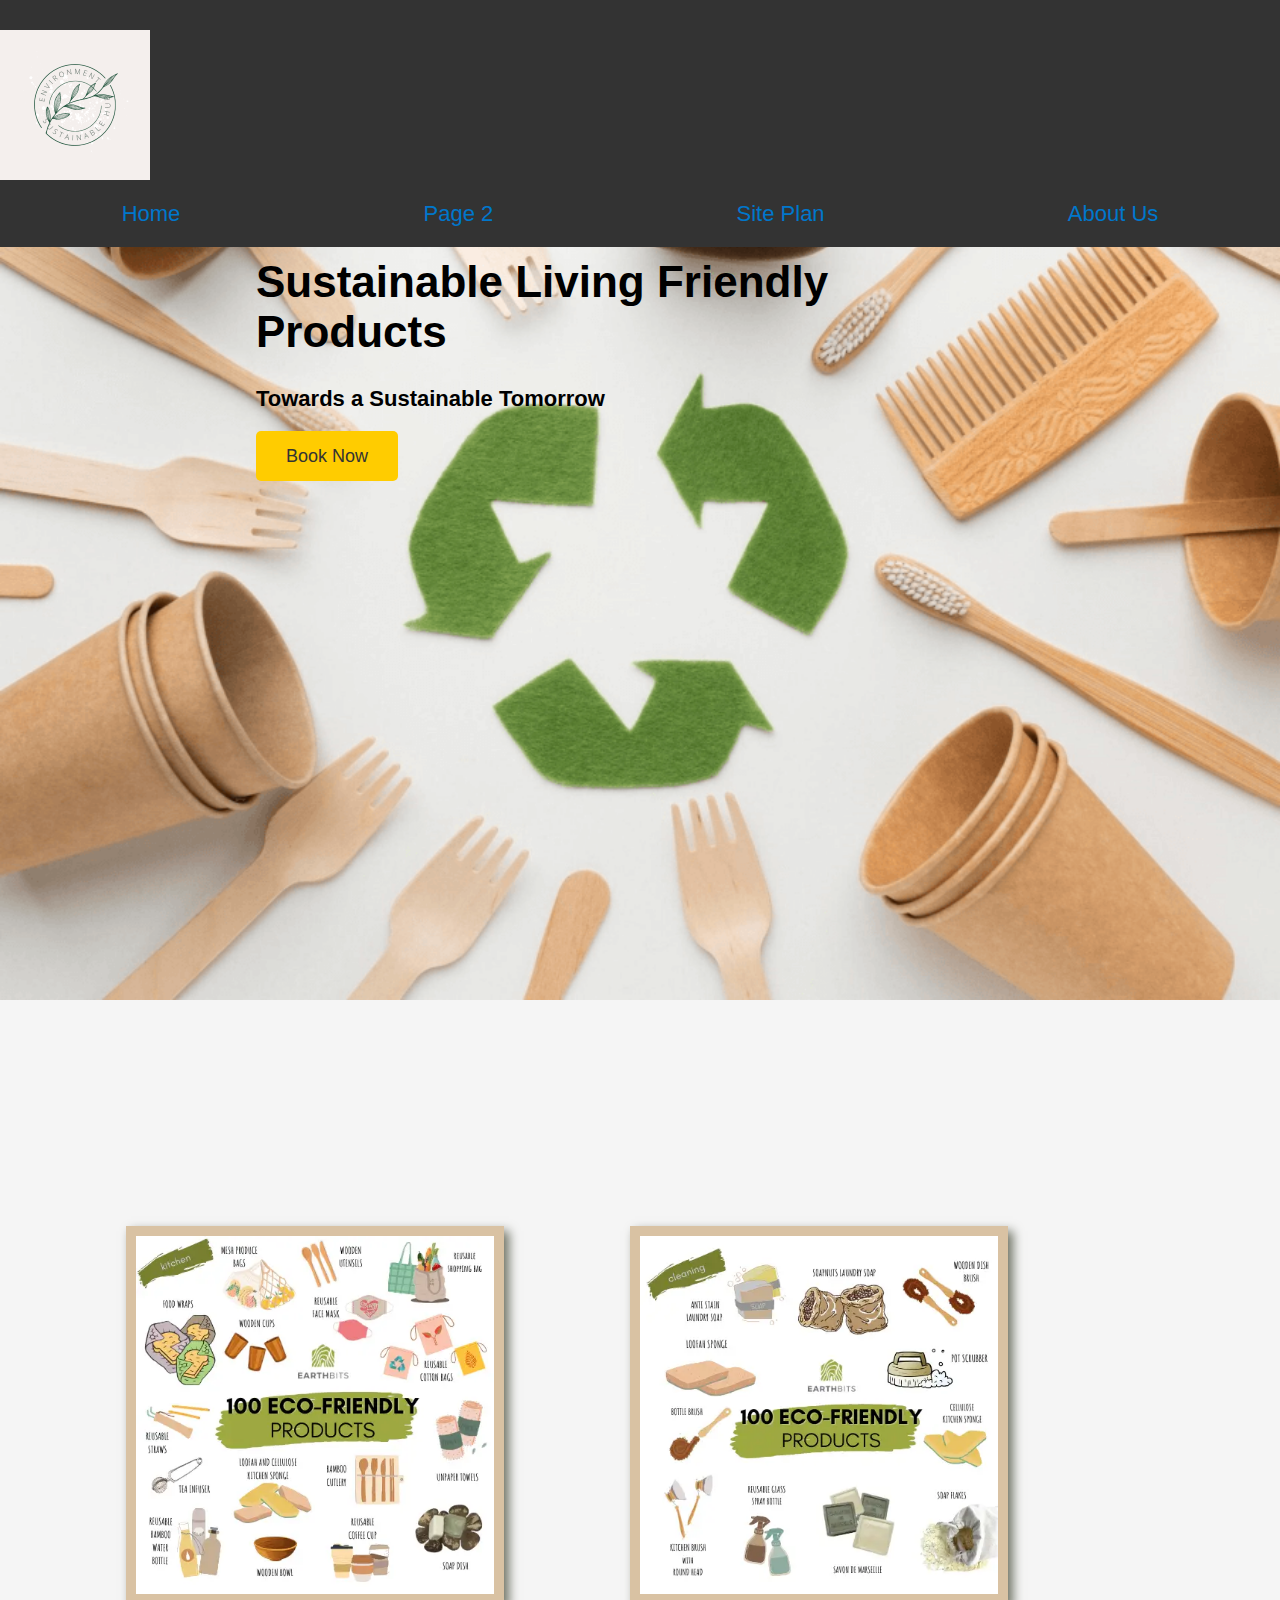
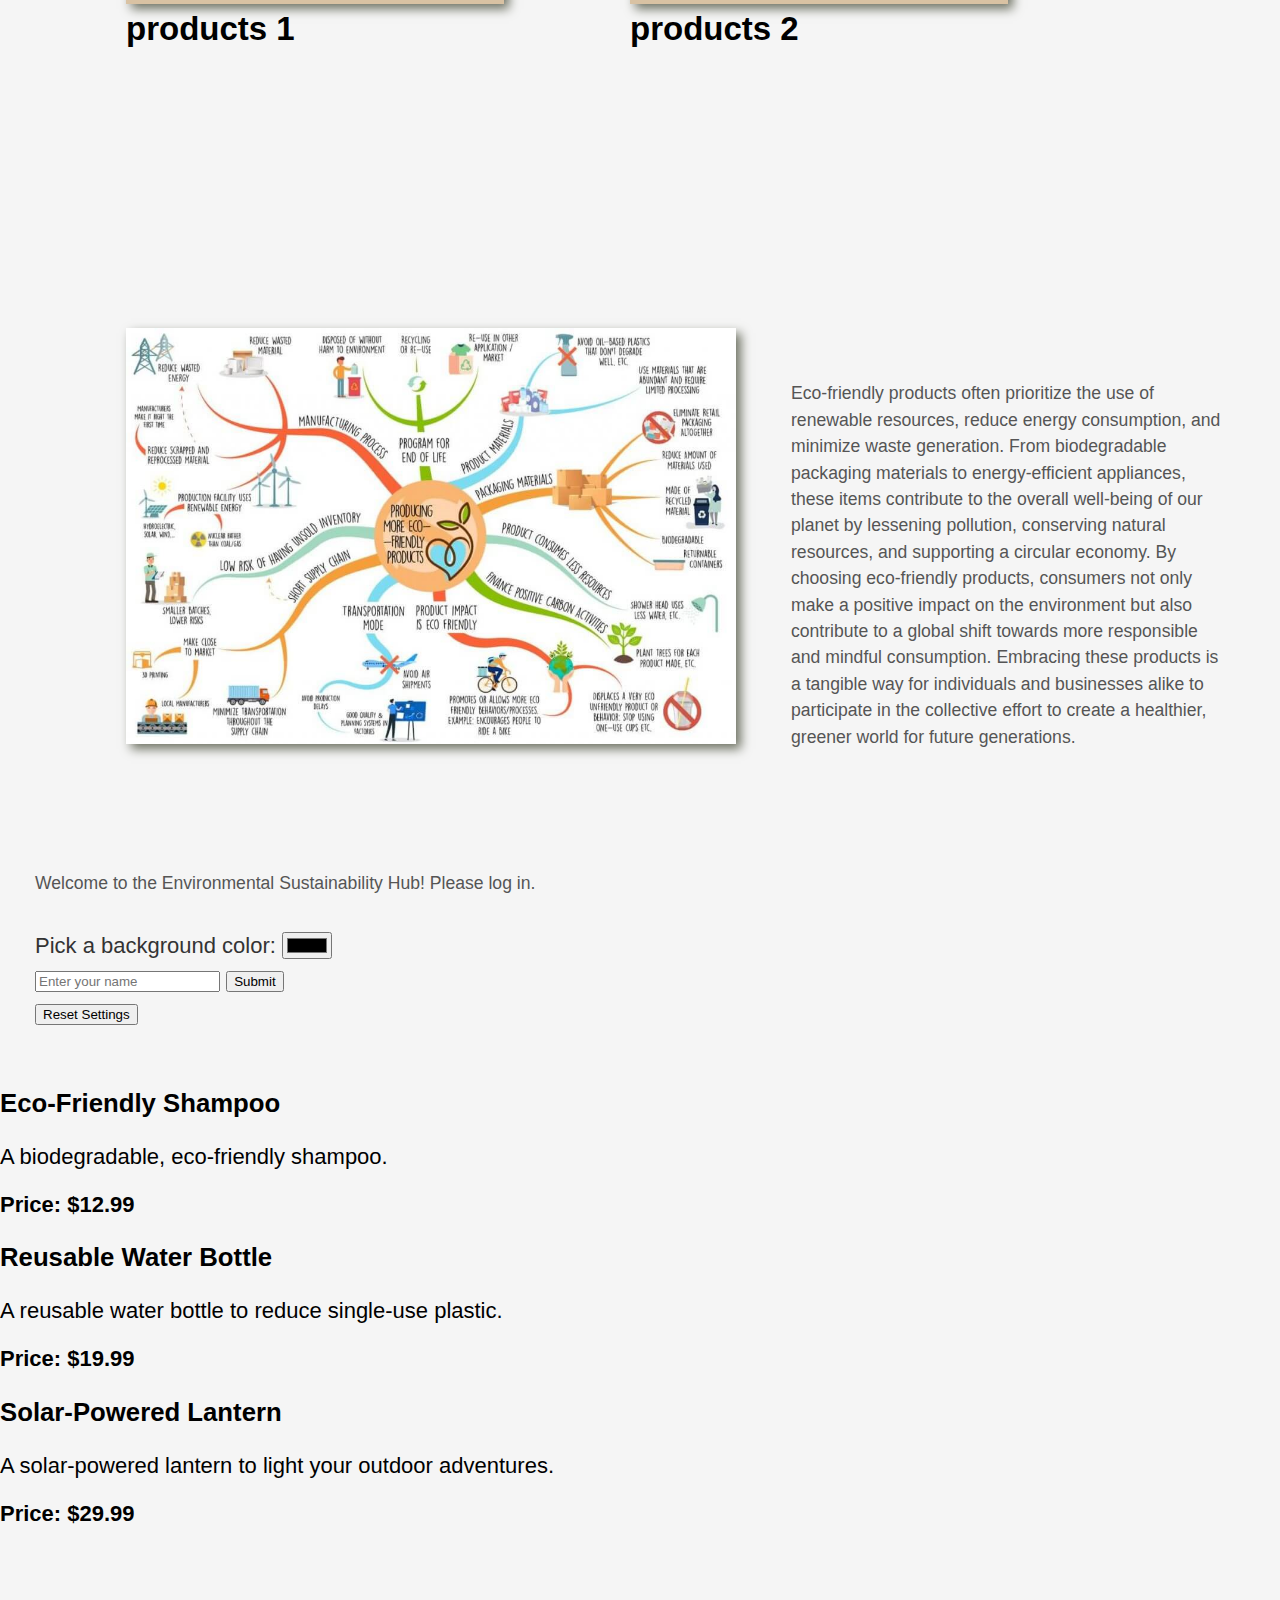
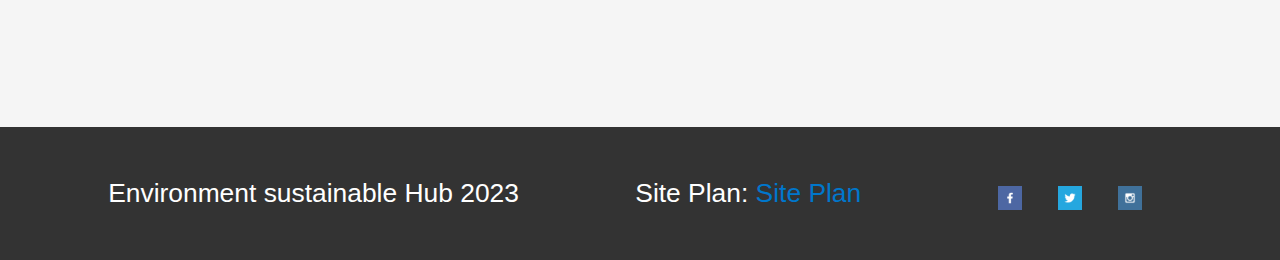
==== friendly.html @ ac1e7296 "hgv" ====
<!DOCTYPE html>
<html lang="en">

<head>
    <meta charset="UTF-8">
    <meta name="viewport" content="width=device-width, initial-scale=1.0">
    <link rel="stylesheet" href="styles/friendly.css">
    <title>Environmental Sustainability Hub</title>
    <base target="_blank">
</head>

<body class="subpage">
    <header>
        <a id="logo1" href="index.html">
            <img src="images/logo.png" alt="Logo 1.png">
        </a>
        <nav>
            <a href="https://shakeenkumar.github.io/personal/">Home</a>
            <a href="https://shakeenkumar.github.io/personal/friendly.html">Page 2</a>
            <a href="https://shakeenkumar.github.io/personal/site-plan.html">Site Plan</a>
            <a href="https://shakeenkumar.github.io/week-12-web-component/">About Us</a>
        </nav>
    </header>

    <div id="hero">
        <div id="hero-box">
            <img id="hero-img" src="images/friendly-products.png" alt="People enjoying white water rafting">
        </div>
        <section id="hero-msg">
            <h1 class="home-title">Sustainable Living Friendly Products</h1>
            <h4>Towards a Sustainable Tomorrow</h4>
            <div class='button-box'>
                <a class='book' href="https://shakeenkumar.github.io/wrr/contactus.html">Book Now</a>
            </div>
        </section>
    </div>

    <main class="home-grid">
        <section class="tip1-card">
            <img class="card-img" src="images/eco-products2.webp" alt="sustainabil tip1">
            <h2>products 1</h2>
        </section>
        <section class="Tip2-card">
            <img class="card-img" src="images/eco-products3.webp" alt="sustainabil tip">
            <h2>products 2</h2>
        </section>
        <section class="Final-card"></section>
        <img class="Final" src="images/eco-products1.png" alt="Final">
        <section class="msg">
            <p> Eco-friendly products often prioritize the use of renewable resources, reduce energy consumption, and minimize waste generation. From biodegradable packaging materials to energy-efficient appliances, these items contribute to the overall well-being of our planet by lessening pollution, conserving natural resources, and supporting a circular economy. By choosing eco-friendly products, consumers not only make a positive impact on the environment but also contribute to a global shift towards more responsible and mindful consumption. Embracing these products is a tangible way for individuals and businesses alike to participate in the collective effort to create a healthier, greener world for future generations.</p>
        </section>
    </main>

    <!-- Dynamic Content Section -->
    <div class="msg">
        <!-- Personalized Message -->
        <p id="personalized-message"></p>

        <!-- Color Picker -->
        <label for="color-picker">Pick a background color:</label>
        <input type="color" id="color-picker">

        <!-- Username Input Form -->
        <form id="username-form">
            <input type="text" id="username-input" placeholder="Enter your name">
            <button type="submit">Submit</button>
        </form>

        <!-- Reset Settings Button -->
        <button id="reset-btn">Reset Settings</button>
    </div>

    <!-- Product List Section -->
    <div id="product-list"></div>

    <footer>
        <p>Environment sustainable Hub 2023</p>
        <p>Site Plan: <a href="https://shakeenkumar.github.io/personal/site-plan.html">Site Plan</a></p>
        <div class="social">
            <a href="https://facebook.com">
                <img src="images/facebook.png" alt="fb icon">
            </a>
            <a href="https://twitter.com">
                <img src="images/twitter.png" alt="twitter icon">
            </a>
            <a href="https://instagram.com">
                <img src="images/instagram.png" alt="instagram icon">
            </a>
        </div>
    </footer>

    <script src="scripts/friendly.js"></script>
</body>

</html>
---- styles/friendly.css ----
/* Import Google Fonts */
@import url('https://fonts.googleapis.com/css2?family=Inter&family=Roboto:ital,wght@1,300;1,400&family=Rock+Salt&display=swap');
@import url('https://fonts.googleapis.com/css2?family=Young+Serif&display=swap');

/* Set font families for the entire page */
body {
    font-family: 'YourChosenFont', Arial, sans-serif;
    font-size: 22px;
    /* Backup fonts here */
}

.home-title {
    font-family: 'YourChosenHeadlineFont', Bradley Hand, sans-serif;
    font-size: 2em;
    /* Backup fonts here */
}

/* Adjust font sizes */
.book, .join {
    font-size: 18px;
}

.msg p {
    font-size: 0.8em;
}

/* Increase line height for the .msg section */
.msg {
    line-height: 1.5;
}

/* Reset margin and padding */
body {
    background-color: #fcfbfb;
    margin: 0;
    padding: 0;
    font-family: Raleway, Arial, sans-serif;
    font-size: 22px; 
}

h2 {
    margin: 0;
}

/* Add padding */
/* Logo styling */
#logo1 {
    padding-top:30px;
    width: 50px; /* Set a specific width for your logo */
}

/* Navigation styling */
nav {
    display: flex;
    justify-content: space-around;
    padding-bottom: 5px; /* Add padding at the bottom */
    background-color: #333333; /* Dark gray background color */
}

nav a {
    text-decoration: none;
    color: #fcfbfb;
    padding: 15px;
    text-align: center;
}
/* ... (other styles) ... */

.book, .join {
    padding: 15px 30px;
}

.icon {
    padding-top: 10px;
}

.msg {
    padding: 35px;
}

.msg p {
    padding-bottom: 15px;
}

footer {
    padding: 25px 50px;
}

footer .social img {
    padding-top: 15px;
}

/* Add margins */
.home-title {
    margin-top: 10px;
}

.book, .join {
    background-color: #d9c2a3;
    color: black;
    text-decoration: none;
    font-size: 18px;
    padding: 15px 30px;
    margin-top: 50px;
}

.tip1-card {
    margin: 200px 0;
    width: 100%;
}
.Tip2-card {
    margin: 200px 0;
    width:  100%;
}
footer {
    margin-top: 200px;
}

/* Add borders, border-radius, and box-sizing */
.book, .join {
    background-color: #d9c2a3;
    color: black;
    text-decoration: none;
    font-size: 18px;
    padding: 15px 30px;
    margin-top: 50px;
    border-radius: 5px;
}

.card-img {
    border: 10px solid #d9c2a3; /* You can use your own color here */
}

.HUB{
    box-sizing: border-box;
}
footer {
    padding: 25px 50px;
    margin-top: 200px;
    background-color: #6f7364;
    display: flex;
    justify-content: space-around;
    align-items: center;
}

footer p {
    color: #ffffff;
}

footer a {
    color: #0077cc;
    text-decoration: none;
    margin-right: 20px;
}

.social img {
    width: 24px;
    margin-right: 10px;
}


/* Header Grid */
header {
    display: grid;
    grid-template-columns: 1fr;
    text-align: center;
    background-color: #333333;
    color: #0e7a74;
}

.logo1 {
    padding-top: 5px;
    justify-self: center;
    align-self: start;
}

nav {
    display: flex;
    justify-content: space-around;
}

#logo image {
    padding-top: 5px;
    justify-self: center;
    align-self: center;
}

/* Hero Grid */
#hero {
    display: grid;
    grid-template-columns: 1fr 3fr 1fr;
    margin-top: -100px;
}

#hero-box {
    grid-column: 1/4;
    grid-row: 1/3;
    z-index: -1;
}

#hero-msg {
    grid-column: 2/3;
    grid-row: 1/2;
    margin-top: 100px;
}

#hero-msg h4 {
    color: black;
}
#hero-msg h1 {
    color: black;
}
/* Main Grid */
/* Set the width of .card-img and .mountains to 100% */
.card-img, .Final {
    width: 100%;
}

/* Create the main grid */
.home-grid {
    display: grid;
    grid-template-columns: repeat(10, 1fr); /* 10 equal columns */
    gap: 20px; /* Adjust the gap between items as needed */
}    
/* Place the grid items within the main grid */
.tip1-card {
    grid-column:  2/ span 3;
    grid-row: 2 / span 1;
}

.Tip2-card {
    grid-column: 6 / span 3;
    grid-row: 2 / span 1;
}
.Final-card {
    grid-column: 6 / span 7;
    grid-row:  1/ span 7; 
}
/* Place the grid items within the main grid */


/* Adjust font sizes */
.book, .join {
    font-size: 18px;
}

.msg p {
    font-size: 0.8em;
}

/* ... Other common styles ... */

/* Media queries for responsive design */
@media screen and (max-width: 900px) {
    /* ... responsive styles ... */
}

#background {
    grid-column: 1 / span 11;
    grid-row: 4 / span 6;
}

.mountains {
    grid-column: 2 / span 6;
    grid-row: 5 / span 3;
}

.msg {
    grid-column: 2 / span 12;
    grid-row: 11 / span 8;
}
/* Add hover effect and box shadow to card images */
.card-img {
    border: 10px solid #d9c2a3;
    transition: transform 0.5s, opacity 0.5s;
    box-shadow: 5px 5px 10px #6f7364;
}

.card-img:hover {
    opacity: 0.6;
    transform: scale(1.1);
}

/* Add box shadow to the message section */
.msg {
    grid-column: 7/12;
    grid-row: 6/9;

}

/* Add box shadow to the final image */
.Final {
    width: 100%;
    grid-column: 2 / span 5;
    grid-row: 6 / span 2;
    box-shadow: 5px 5px 10px #6f7364;
}
/* Responsive Design */
@media screen and (max-width: 900px) {
    #hero, .home-grid {
        display: block;
        height: auto;
    }
    nav, footer {
        flex-direction: column;
    }
    nav a {
        display: block;
        padding: 15px;
    }
    #hero {
        margin-top: 0;
    }
    #hero-msg {
        margin-top: 0;
    }
    #hero-msg h4 {
        display: none;
    }
    .home-title {
        font-size: 25px;
        color: #89b511;
    }
    #background {
        display: none;
    }
    .mountains, .msg {
        width: 80%;
        display: block;
        margin: 0 auto;
    }
    footer {
        margin-top: 25px;
    }
}

/* Your original CSS code below */
/* Set the max-width and center the container */
#container {
    max-width: 1600px;
    margin: 0 auto;
    padding: 20px;
}

/* Background color for the body */
body {
    background-color: #f5f5f5; /* Light gray background color */
}

/* Background color for the header */
header {
    background-color: #333333; /* Dark gray background color */
    color: #ffffff; /* White text color */
}

/* Background color for navigation links */
nav a {
    background-color: transparent;
    color: #0077cc; /* Blue text color */
    text-decoration: none;
}

/* Background color for navigation links on hover */
nav a:hover {
    background-color: #0077cc; /* Blue background color on hover */
    color: #ffffff; /* White text color on hover */
    text-decoration: underline;
    text-align: center;
}

/* Background color for .home-title */
.home-title {
    background-color: transparent;
    color: #b29a9a; /* Dark gray text color */
}

/* Background color for h4 elements */
h4 {
    background-color: transparent;
    color: #555555; /* Gray text color */
}

/* Set the width for the logo */
.logo image {
    width: 80px;
}

/* Set the width for all the card icons */
.icon {
    width: 80px;
}

/* Set a responsive width for the hero image */
#hero-img {
    width: 100%;
}

/* Background color for elements with class .book and .join */
.book,
.join {
    background-color: #ffcc00; /* Yellow background color */
    color: #333333; /* Dark gray text color */
}

/* Background color for .book and .join on hover */
.book:hover,
.join:hover {
    background-color: #ff9900; /* Orange background color on hover */
    color: #ffffff; /* White text color on hover */
}

/* Background color for the .msg element */
.msg {
    background-color:#f5f5f5; /* White background color */
    color: #333333; /* Dark gray text color */
}

/* Text color for h2 elements inside .msg */
.msg h2 {
    color: #0077cc; /* Blue text color */
}

/* Text color for paragraphs inside .msg */
.msg p {
    color: #555555; /* Gray text color */
}

/* Increase the font size of footer text */
footer p {
    font-size: 1.2em;
}

/* Background color for the footer */
footer {
    background-color: #333333; /* Dark gray background color */
}

/* Text color for footer links on hover */
footer a:hover {
    color: #ff9900; /* Orange text color on hover */
    text-decoration: underline;
}
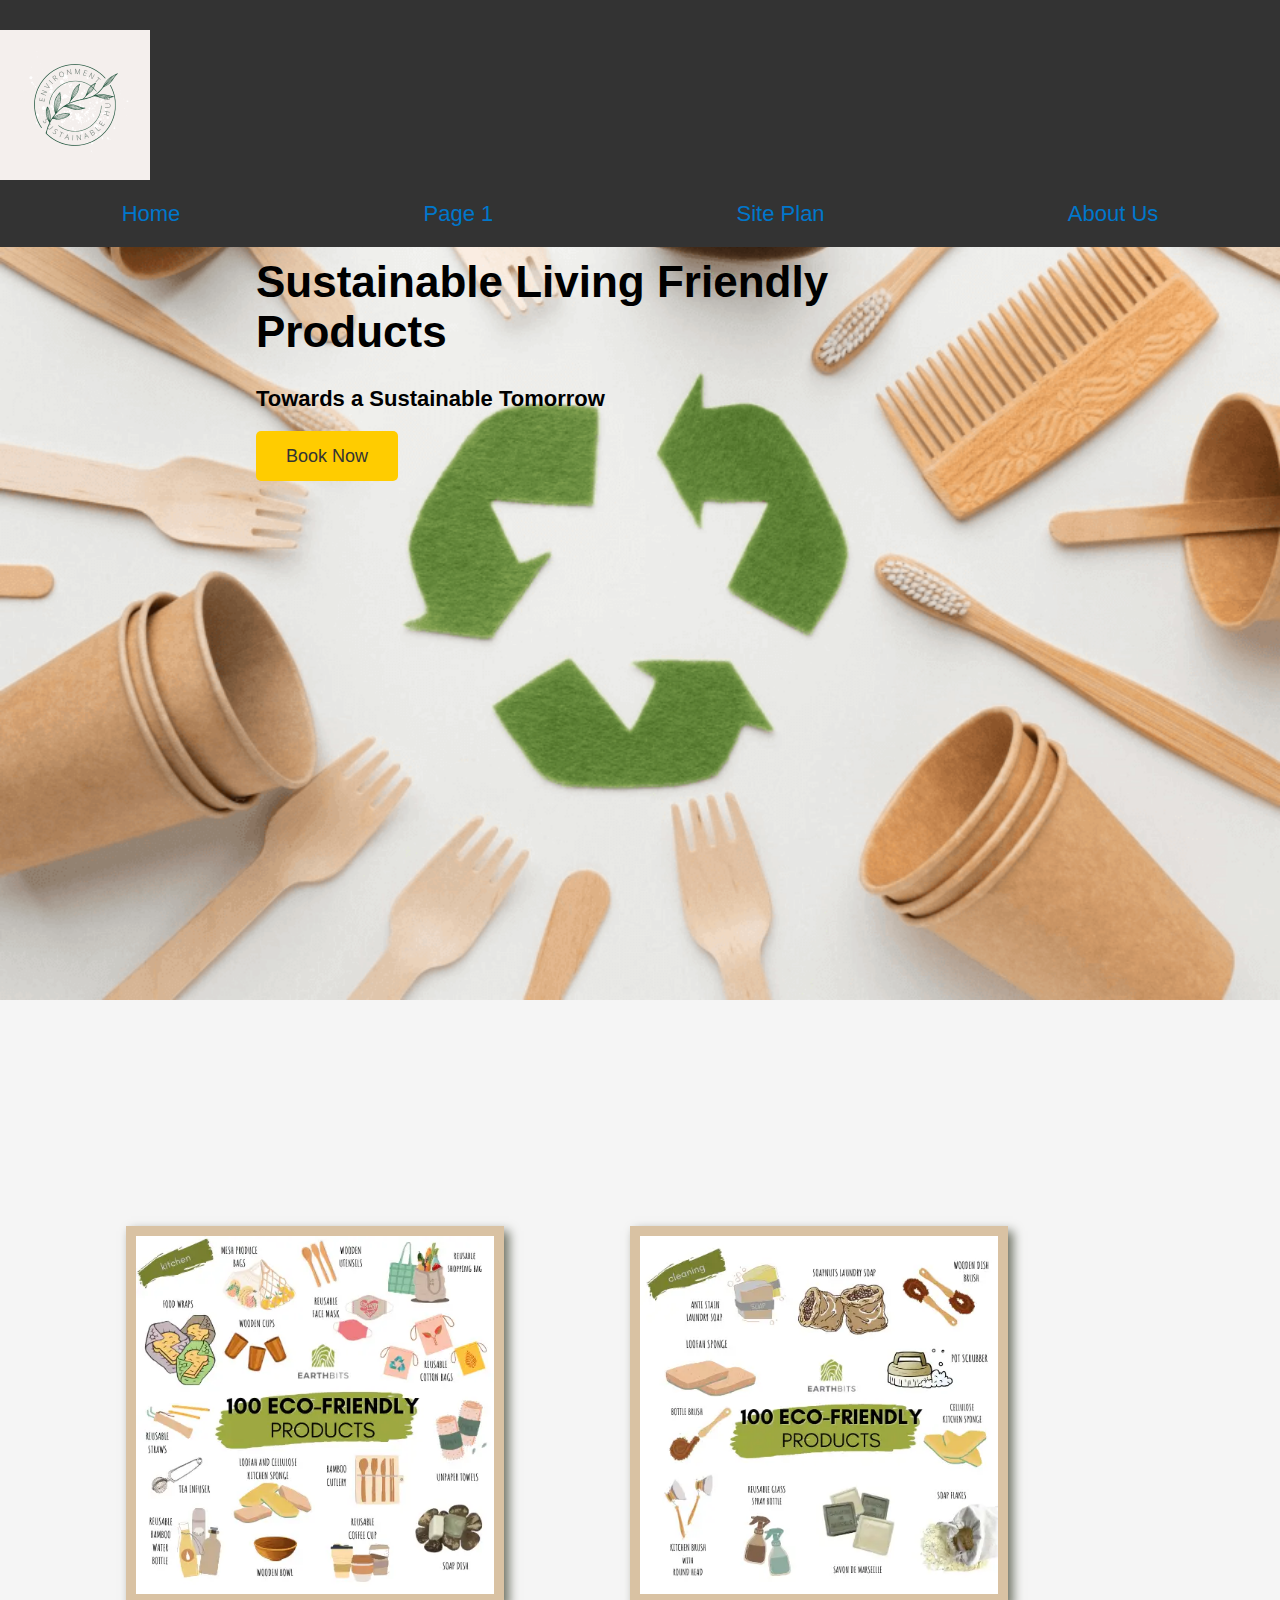
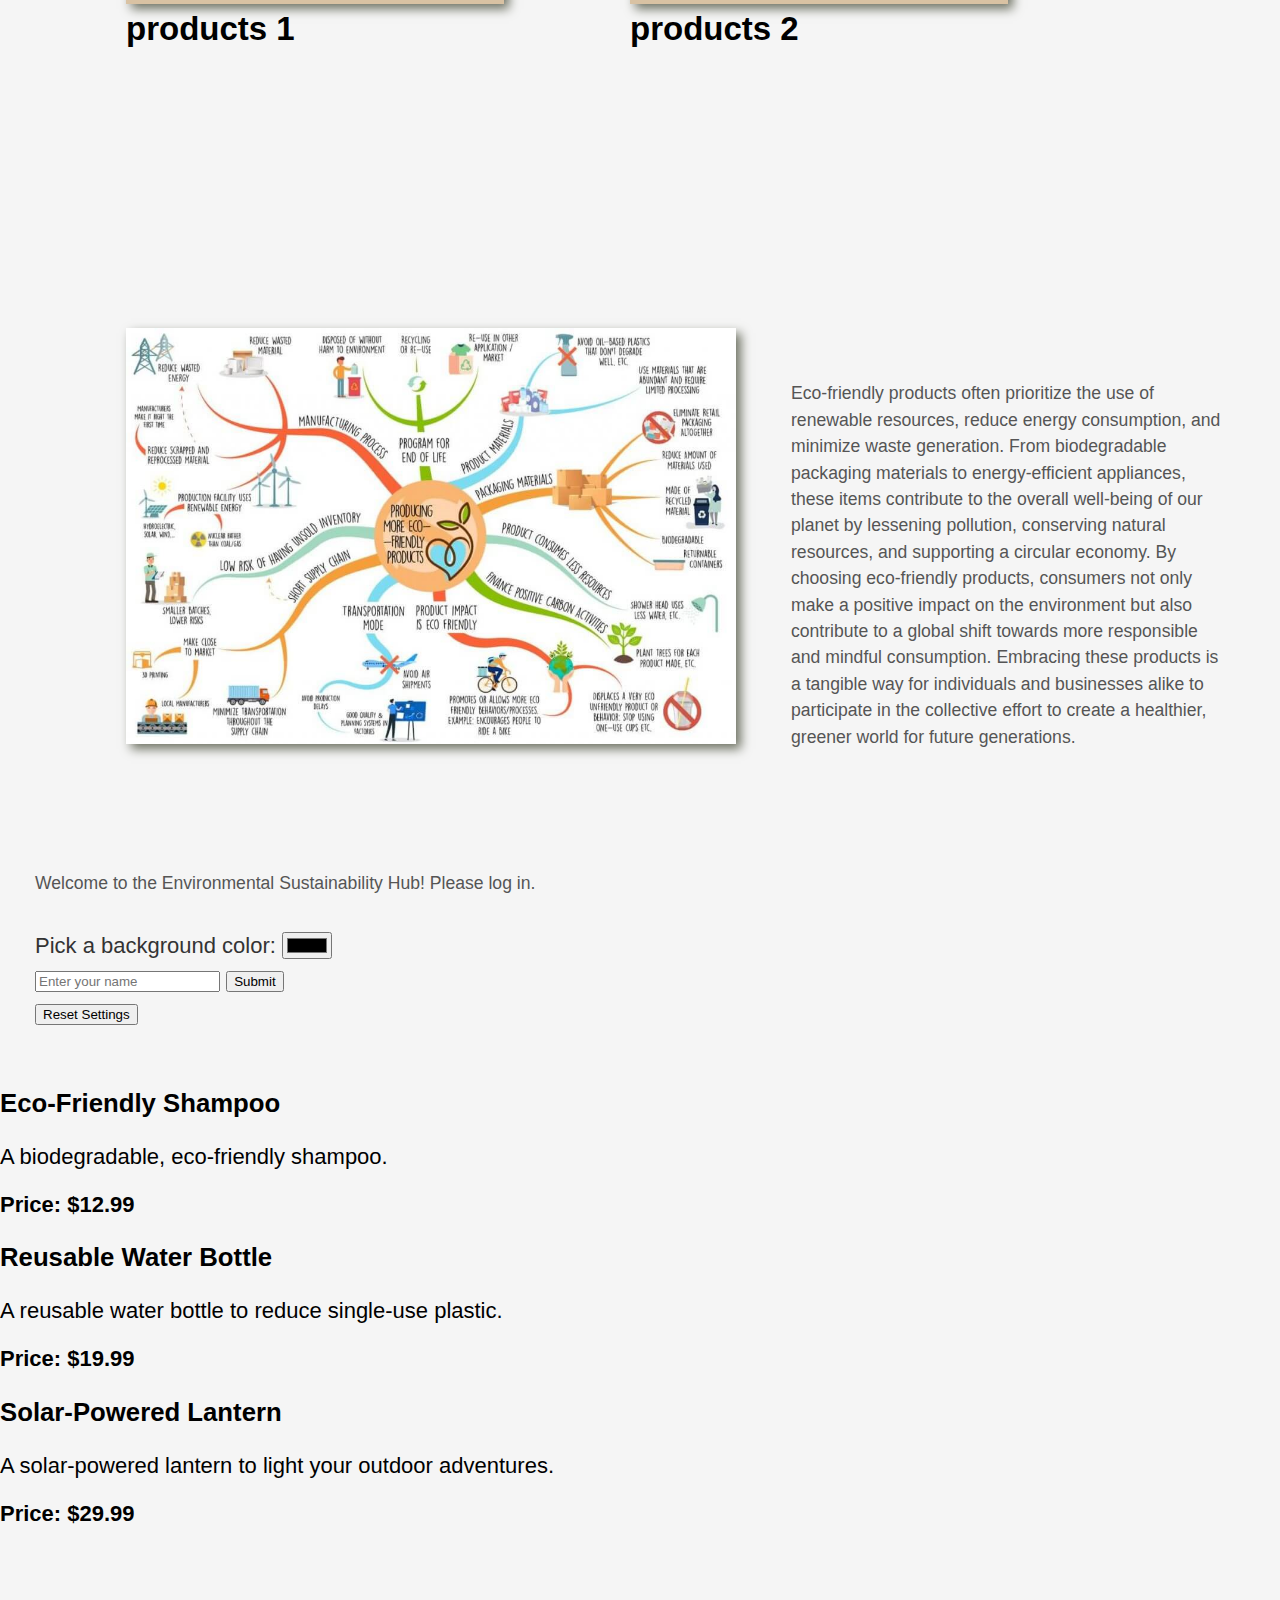
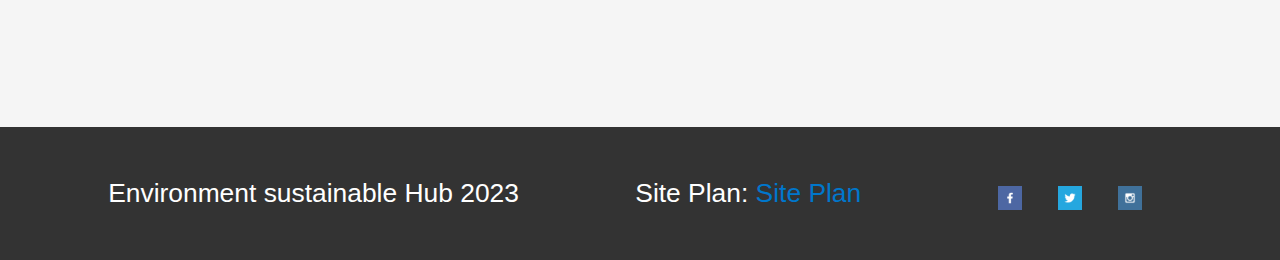
==== commit e87f7a42: "dfh" ====
--- a/friendly.html
+++ b/friendly.html
@@ -15,9 +15,9 @@
             <img src="images/logo.png" alt="Logo 1.png">
         </a>
         <nav>
-            <a href="https://shakeenkumar.github.io/personal/">Home</a>
-            <a href="https://shakeenkumar.github.io/personal/friendly.html">Page 2</a>
-            <a href="https://shakeenkumar.github.io/personal/site-plan.html">Site Plan</a>
+            <a href="https://shakeenkumar.github.io/project/index.html">Home</a>
+            <a href="https://shakeenkumar.github.io/project/tips.html">Page 1</a>
+            <a href="https://shakeenkumar.github.io/project/site-plan.html">Site Plan</a>
             <a href="https://shakeenkumar.github.io/week-12-web-component/">About Us</a>
         </nav>
     </header>
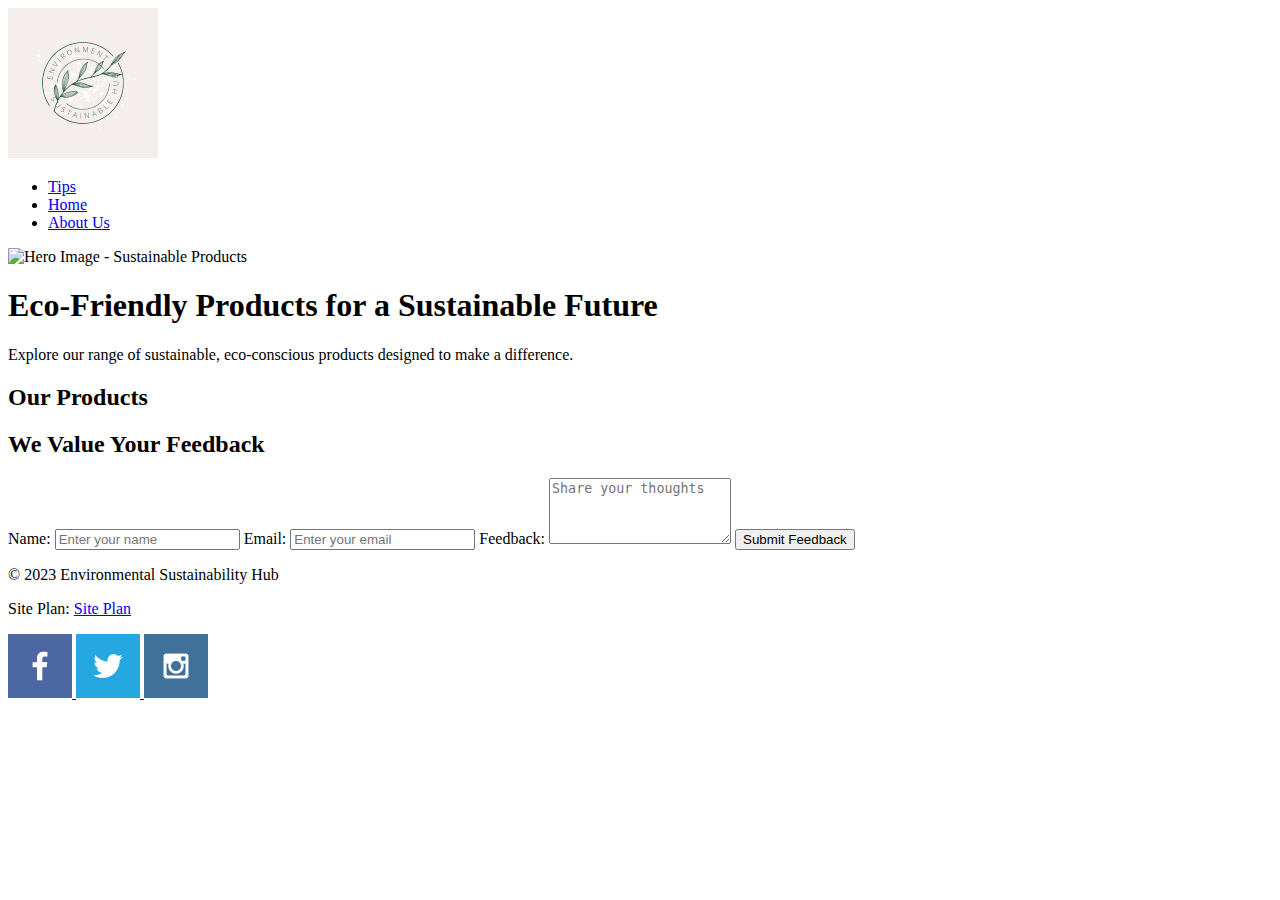
==== commit 7b908c0c: "dh" ====
--- a/friendly.html
+++ b/friendly.html
@@ -1,95 +1,79 @@
 <!DOCTYPE html>
 <html lang="en">
+<head>
+  <meta charset="UTF-8">
+  <meta name="viewport" content="width=device-width, initial-scale=1.0">
+  <title>Products - Friendly Products</title>
+  <link rel="stylesheet" href="styles/products.css">
+</head>
+<body>
+  <!-- Header -->
+  <header>
+    <nav>
+      <div class="logo">
+        <img src="images/logo.png" alt="Friendly Products Logo" loading="lazy">
+      </div>
+      <ul>
+        <li><a href="https://shakeenkumar.github.io/project/tips">Tips</a></li>
+        <li><a href="https://shakeenkumar.github.io/project/index.html">Home</a></li>
+        <li><a href="https://shakeenkumar.github.io/week-12-web-component/">About Us</a></li>
+      </ul>
+    </nav>
+  </header>
 
-<head>
-    <meta charset="UTF-8">
-    <meta name="viewport" content="width=device-width, initial-scale=1.0">
-    <link rel="stylesheet" href="styles/friendly.css">
-    <title>Environmental Sustainability Hub</title>
-    <base target="_blank">
-</head>
+  <!-- Hero Section -->
+  <section class="hero">
+    <img src="images/hero.jpg" alt="Hero Image - Sustainable Products" class="hero-image" loading="lazy">
+    <div class="hero-text">
+      <h1>Eco-Friendly Products for a Sustainable Future</h1>
+      <p>Explore our range of sustainable, eco-conscious products designed to make a difference.</p>
+    </div>
+  </section>
 
-<body class="subpage">
-    <header>
-        <a id="logo1" href="index.html">
-            <img src="images/logo.png" alt="Logo 1.png">
-        </a>
-        <nav>
-            <a href="https://shakeenkumar.github.io/project/index.html">Home</a>
-            <a href="https://shakeenkumar.github.io/project/tips.html">Page 1</a>
-            <a href="https://shakeenkumar.github.io/project/site-plan.html">Site Plan</a>
-            <a href="https://shakeenkumar.github.io/week-12-web-component/">About Us</a>
-        </nav>
-    </header>
+  <!-- Products Section -->
+  <main>
+    <section class="products">
+      <h2>Our Products</h2>
+      <div class="product-grid" id="product-grid">
+        <!-- Dynamic Products will be inserted here -->
+      </div>
+    </section>
 
-    <div id="hero">
-        <div id="hero-box">
-            <img id="hero-img" src="images/friendly-products.png" alt="People enjoying white water rafting">
-        </div>
-        <section id="hero-msg">
-            <h1 class="home-title">Sustainable Living Friendly Products</h1>
-            <h4>Towards a Sustainable Tomorrow</h4>
-            <div class='button-box'>
-                <a class='book' href="https://shakeenkumar.github.io/wrr/contactus.html">Book Now</a>
-            </div>
-        </section>
+    <!-- Feedback Form -->
+    <section class="feedback">
+      <h2>We Value Your Feedback</h2>
+      <form id="feedback-form">
+        <label for="name">Name:</label>
+        <input type="text" id="name" name="name" placeholder="Enter your name" required>
+
+        <label for="email">Email:</label>
+        <input type="email" id="email" name="email" placeholder="Enter your email" required>
+
+        <label for="message">Feedback:</label>
+        <textarea id="message" name="message" placeholder="Share your thoughts" rows="4" required></textarea>
+
+        <button type="submit">Submit Feedback</button>
+      </form>
+    </section>
+  </main>
+
+  <!-- Footer -->
+  <footer>
+    <p>&copy; 2023 Environmental Sustainability Hub</p>
+    <p>Site Plan: <a href="https://shakeenkumar.github.io/project/site-plan.html">Site Plan</a></p>
+    <div class="social">
+      <a href="https://facebook.com">
+        <img src="images/facebook.png" alt="Facebook icon">
+      </a>
+      <a href="https://twitter.com">
+        <img src="images/twitter.png" alt="Twitter icon">
+      </a>
+      <a href="https://instagram.com">
+        <img src="images/instagram.png" alt="Instagram icon">
+      </a>
     </div>
+  </footer>
 
-    <main class="home-grid">
-        <section class="tip1-card">
-            <img class="card-img" src="images/eco-products2.webp" alt="sustainabil tip1">
-            <h2>products 1</h2>
-        </section>
-        <section class="Tip2-card">
-            <img class="card-img" src="images/eco-products3.webp" alt="sustainabil tip">
-            <h2>products 2</h2>
-        </section>
-        <section class="Final-card"></section>
-        <img class="Final" src="images/eco-products1.png" alt="Final">
-        <section class="msg">
-            <p> Eco-friendly products often prioritize the use of renewable resources, reduce energy consumption, and minimize waste generation. From biodegradable packaging materials to energy-efficient appliances, these items contribute to the overall well-being of our planet by lessening pollution, conserving natural resources, and supporting a circular economy. By choosing eco-friendly products, consumers not only make a positive impact on the environment but also contribute to a global shift towards more responsible and mindful consumption. Embracing these products is a tangible way for individuals and businesses alike to participate in the collective effort to create a healthier, greener world for future generations.</p>
-        </section>
-    </main>
-
-    <!-- Dynamic Content Section -->
-    <div class="msg">
-        <!-- Personalized Message -->
-        <p id="personalized-message"></p>
-
-        <!-- Color Picker -->
-        <label for="color-picker">Pick a background color:</label>
-        <input type="color" id="color-picker">
-
-        <!-- Username Input Form -->
-        <form id="username-form">
-            <input type="text" id="username-input" placeholder="Enter your name">
-            <button type="submit">Submit</button>
-        </form>
-
-        <!-- Reset Settings Button -->
-        <button id="reset-btn">Reset Settings</button>
-    </div>
-
-    <!-- Product List Section -->
-    <div id="product-list"></div>
-
-    <footer>
-        <p>Environment sustainable Hub 2023</p>
-        <p>Site Plan: <a href="https://shakeenkumar.github.io/personal/site-plan.html">Site Plan</a></p>
-        <div class="social">
-            <a href="https://facebook.com">
-                <img src="images/facebook.png" alt="fb icon">
-            </a>
-            <a href="https://twitter.com">
-                <img src="images/twitter.png" alt="twitter icon">
-            </a>
-            <a href="https://instagram.com">
-                <img src="images/instagram.png" alt="instagram icon">
-            </a>
-        </div>
-    </footer>
-
-    <script src="scripts/friendly.js"></script>
+  <script src="scripts/products.js"></script>
 </body>
-
 </html>
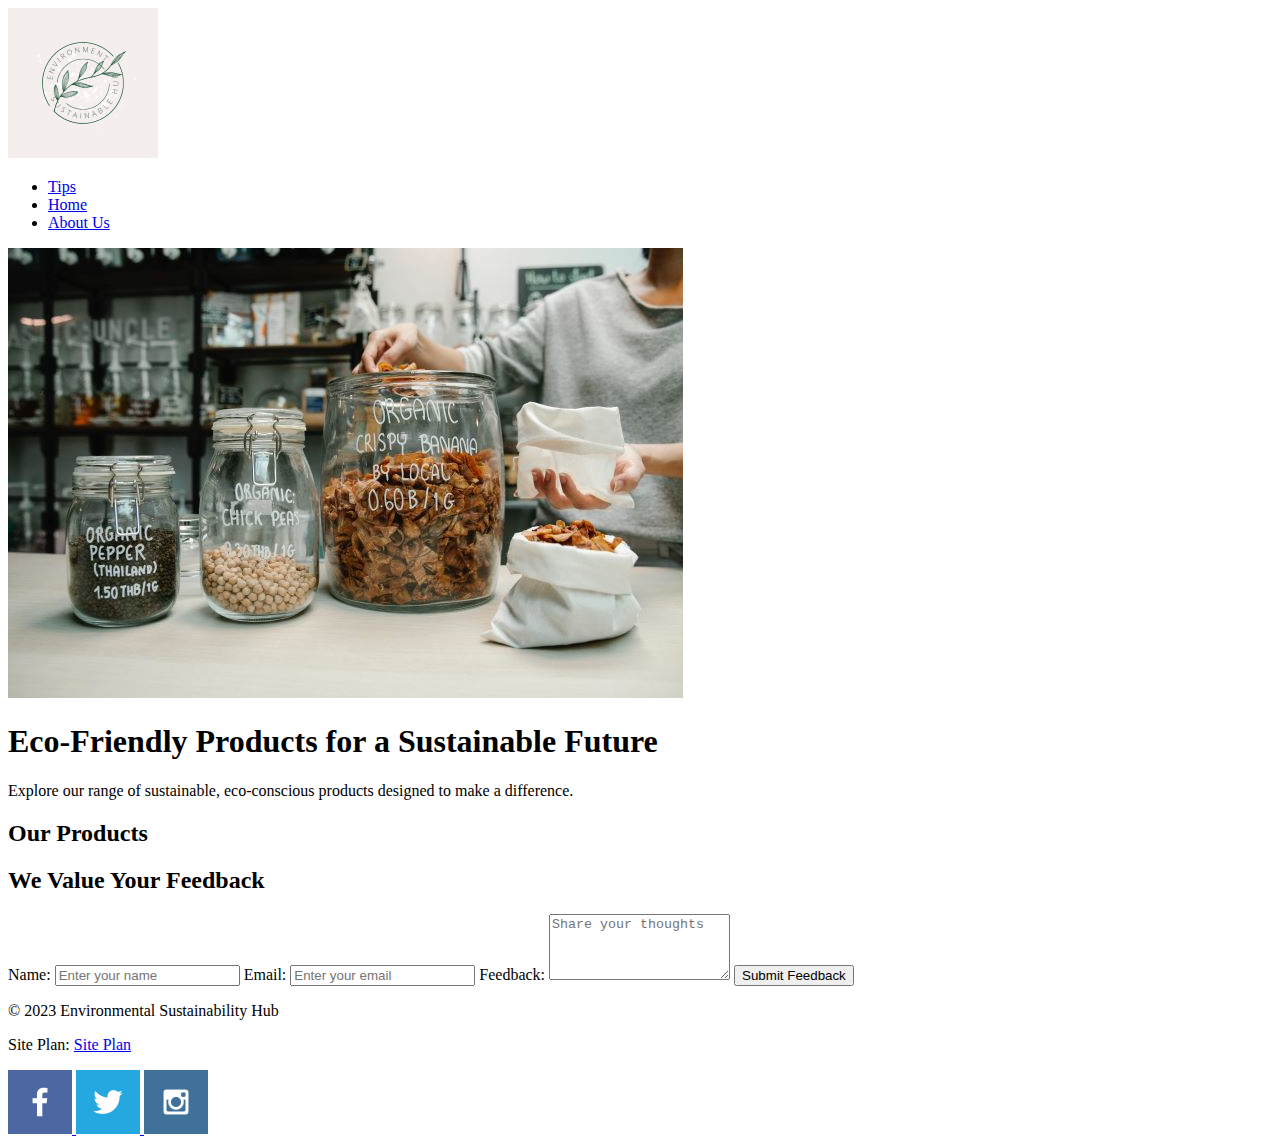
==== commit 8ef2417b: "xcbv" ====
--- a/friendly.html
+++ b/friendly.html
@@ -23,7 +23,7 @@
 
   <!-- Hero Section -->
   <section class="hero">
-    <img src="images/hero.jpg" alt="Hero Image - Sustainable Products" class="hero-image" loading="lazy">
+    <img src="images/eco-friendly-products-image-2.jpg" alt="Hero Image - Sustainable Products" class="hero-image" loading="lazy">
     <div class="hero-text">
       <h1>Eco-Friendly Products for a Sustainable Future</h1>
       <p>Explore our range of sustainable, eco-conscious products designed to make a difference.</p>
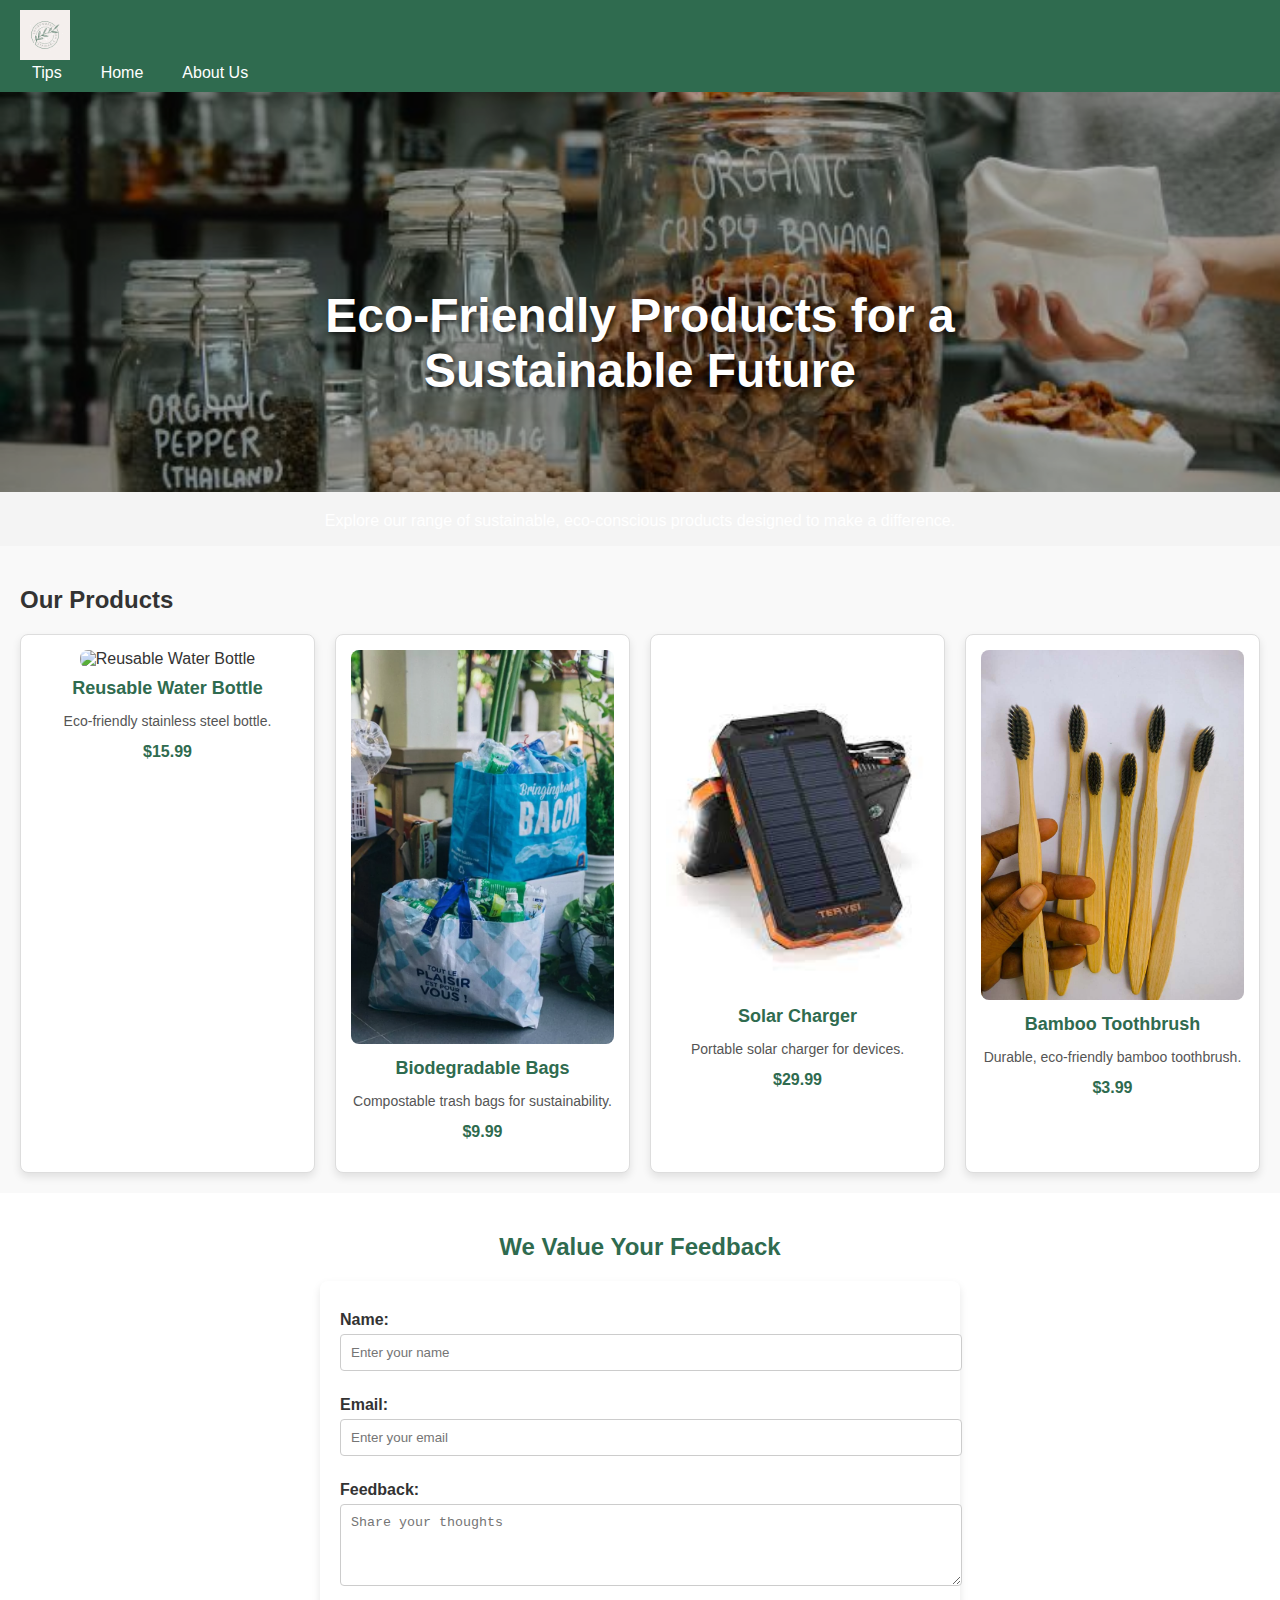
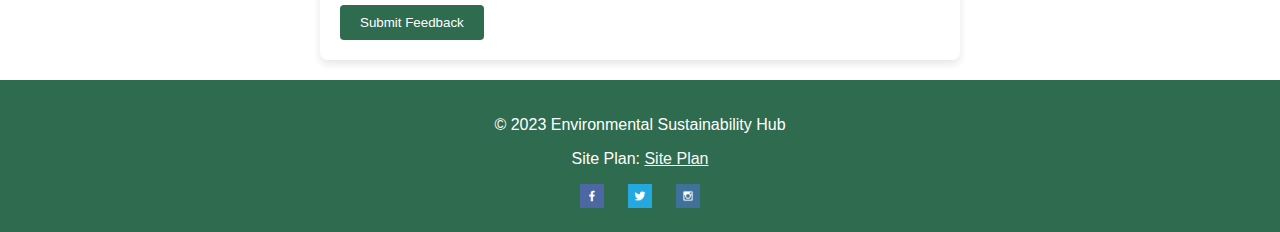
==== commit c69b8801: "gf" ====
--- a/friendly.html
+++ b/friendly.html
@@ -4,7 +4,7 @@
   <meta charset="UTF-8">
   <meta name="viewport" content="width=device-width, initial-scale=1.0">
   <title>Products - Friendly Products</title>
-  <link rel="stylesheet" href="styles/products.css">
+  <link rel="stylesheet" href="styles/friendly.css">
 </head>
 <body>
   <!-- Header -->
@@ -74,6 +74,6 @@
     </div>
   </footer>
 
-  <script src="scripts/products.js"></script>
+  <script src="scripts/friendly.js"></script>
 </body>
 </html>
--- a/styles/friendly.css
+++ b/styles/friendly.css
@@ -0,0 +1,230 @@
+/* General Styles */
+body {
+    font-family: Arial, sans-serif;
+    margin: 0;
+    padding: 0;
+    color: #333;
+    background-color: #f4f4f4;
+  }
+  
+  a {
+    text-decoration: none;
+    color: #2f6b4f;
+  }
+  
+  a:hover {
+    text-decoration: underline;
+  }
+  
+  /* Header and Navigation */
+  header {
+    background-color: #2f6b4f;
+    color: white;
+    padding: 10px 20px;
+    display: flex;
+    align-items: center;
+    justify-content: space-between;
+    box-shadow: 0 2px 4px rgba(0, 0, 0, 0.1);
+  }
+  
+  header img {
+    width: 50px;
+    height: auto;
+  }
+  
+  header nav ul {
+    list-style: none;
+    display: flex;
+    gap: 15px;
+    margin: 0;
+    padding: 0;
+  }
+  
+  header nav ul li {
+    display: inline-block;
+  }
+  
+  header nav ul li a {
+    color: white;
+    font-size: 16px;
+    padding: 8px 12px;
+    border-radius: 4px;
+    transition: background-color 0.3s ease;
+  }
+  
+  header nav ul li a:hover {
+    background-color: #1f4a34;
+  }
+  
+  /* Hero Image Section */
+  .hero {
+    position: relative;
+    text-align: center;
+    color: white;
+  }
+  
+  .hero img {
+    width: 100%;
+    height: auto;
+    max-height: 400px;
+    object-fit: cover;
+    filter: brightness(70%);
+  }
+  
+  .hero h1 {
+    position: absolute;
+    top: 50%;
+    left: 50%;
+    transform: translate(-50%, -50%);
+    font-size: 3rem;
+    font-weight: bold;
+    text-shadow: 2px 2px 5px rgba(0, 0, 0, 0.7);
+  }
+  
+  /* Product Grid */
+  .products {
+    padding: 20px;
+    background-color: #f9f9f9;
+  }
+  
+  .product-grid {
+    display: grid;
+    grid-template-columns: repeat(auto-fit, minmax(250px, 1fr));
+    gap: 20px;
+  }
+  
+  .product-card {
+    background-color: white;
+    border: 1px solid #ddd;
+    border-radius: 8px;
+    text-align: center;
+    padding: 15px;
+    box-shadow: 0 4px 8px rgba(0, 0, 0, 0.1);
+    transition: transform 0.2s ease, box-shadow 0.2s ease;
+  }
+  
+  .product-card:hover {
+    transform: translateY(-5px);
+    box-shadow: 0 6px 12px rgba(0, 0, 0, 0.15);
+  }
+  
+  .product-card img {
+    width: 100%;
+    border-radius: 8px;
+  }
+  
+  .product-card h3 {
+    font-size: 18px;
+    margin: 10px 0;
+    color: #2f6b4f;
+  }
+  
+  .product-card p {
+    font-size: 14px;
+    color: #555;
+  }
+  
+  .product-card .price {
+    font-size: 16px;
+    font-weight: bold;
+    color: #2f6b4f;
+    margin-top: 10px;
+  }
+  
+  /* Feedback Form */
+  .feedback {
+    padding: 20px;
+    background-color: #fff;
+  }
+  
+  .feedback h2 {
+    text-align: center;
+    margin-bottom: 20px;
+    color: #2f6b4f;
+  }
+  
+  .feedback form {
+    max-width: 600px;
+    margin: 0 auto;
+    background: #fff;
+    padding: 20px;
+    border-radius: 8px;
+    box-shadow: 0 4px 8px rgba(0, 0, 0, 0.1);
+  }
+  
+  .feedback form label {
+    display: block;
+    margin: 10px 0 5px;
+    font-weight: bold;
+  }
+  
+  .feedback form input,
+  .feedback form textarea {
+    width: 100%;
+    padding: 10px;
+    margin-bottom: 15px;
+    border: 1px solid #ccc;
+    border-radius: 4px;
+  }
+  
+  .feedback form button {
+    background-color: #2f6b4f;
+    color: white;
+    padding: 10px 20px;
+    border: none;
+    border-radius: 4px;
+    cursor: pointer;
+    transition: background-color 0.3s ease;
+  }
+  
+  .feedback form button:hover {
+    background-color: #256239;
+  }
+  
+  /* Footer */
+  footer {
+    background-color: #2f6b4f;
+    color: white;
+    text-align: center;
+    padding: 20px;
+  }
+  
+  footer a {
+    color: #f9f9f9;
+    text-decoration: underline;
+  }
+  
+  footer a:hover {
+    color: #e1e1e1;
+  }
+  
+  footer .social a {
+    display: inline-block;
+    margin: 0 10px;
+  }
+  
+  footer .social img {
+    width: 24px;
+    height: 24px;
+  }
+  
+  /* Responsive Design */
+  @media (max-width: 768px) {
+    .hero h1 {
+      font-size: 2rem;
+    }
+  
+    header nav ul {
+      flex-direction: column;
+      gap: 10px;
+    }
+  
+    .product-grid {
+      grid-template-columns: repeat(auto-fit, minmax(200px, 1fr));
+    }
+  
+    .feedback form {
+      padding: 15px;
+    }
+  }
+  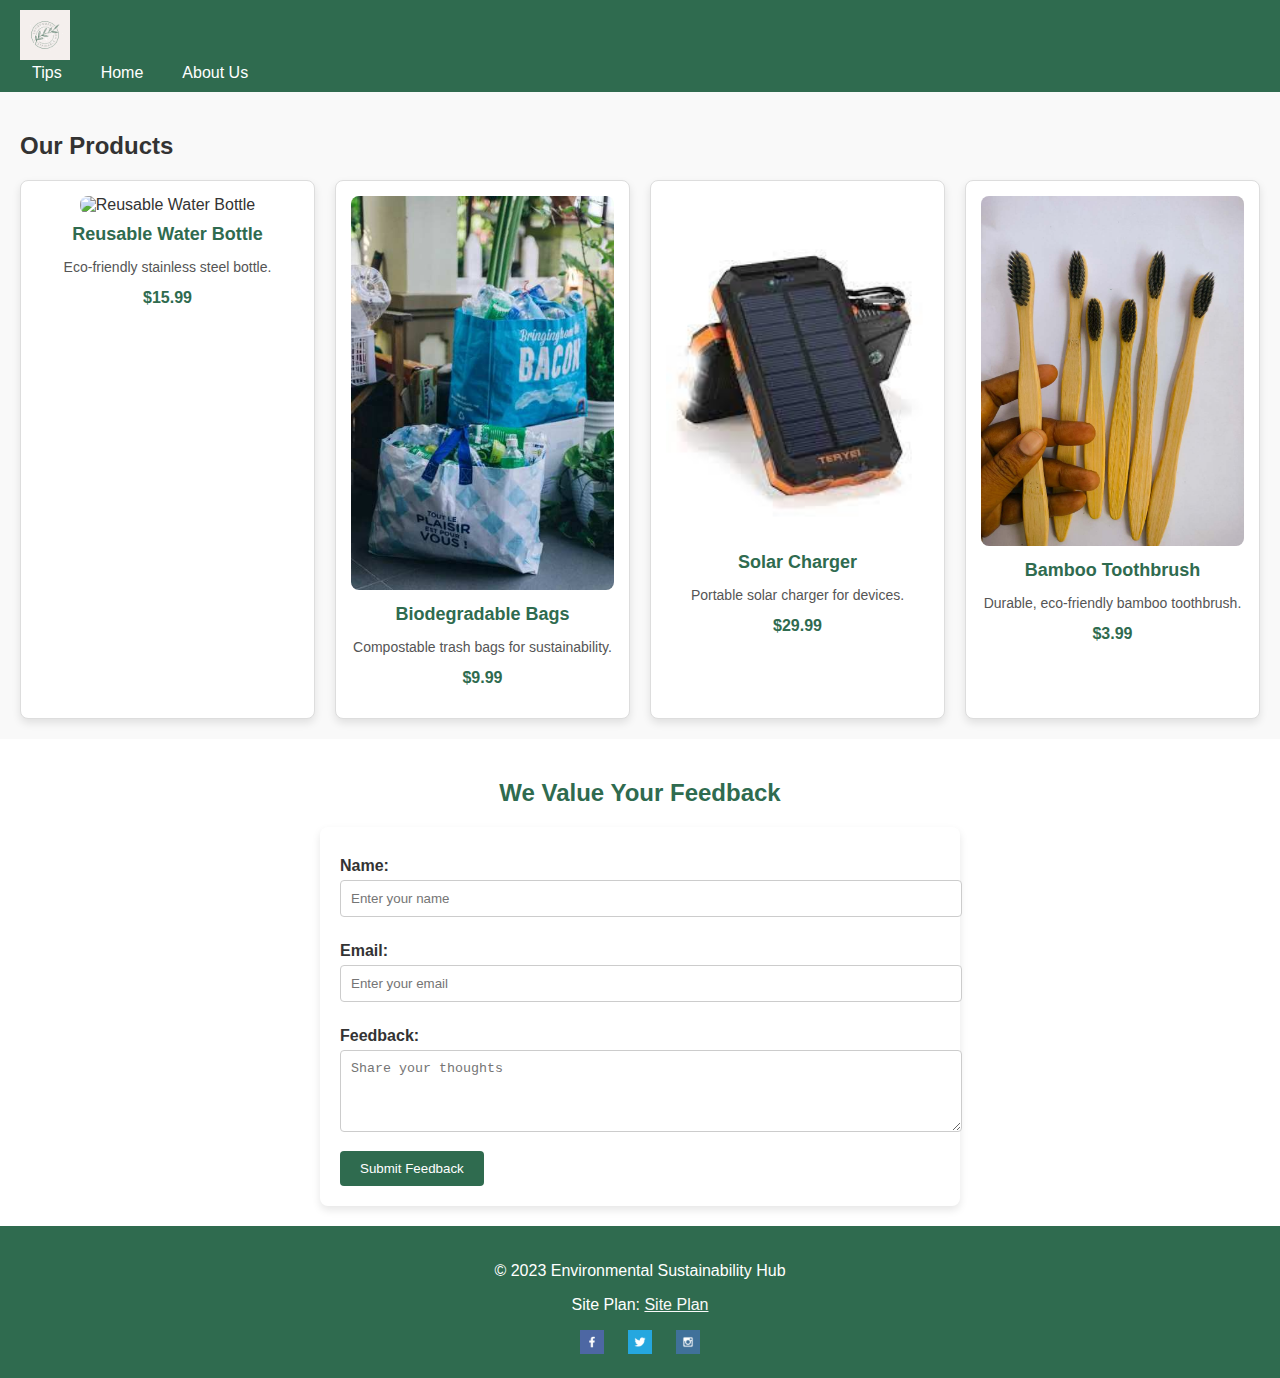
==== commit 6a9f9003: "ey" ====
--- a/friendly.html
+++ b/friendly.html
@@ -20,15 +20,6 @@
       </ul>
     </nav>
   </header>
-
-  <!-- Hero Section -->
-  <section class="hero">
-    <img src="images/eco-friendly-products-image-2.jpg" alt="Hero Image - Sustainable Products" class="hero-image" loading="lazy">
-    <div class="hero-text">
-      <h1>Eco-Friendly Products for a Sustainable Future</h1>
-      <p>Explore our range of sustainable, eco-conscious products designed to make a difference.</p>
-    </div>
-  </section>
 
   <!-- Products Section -->
   <main>
--- a/styles/friendly.css
+++ b/styles/friendly.css
@@ -5,19 +5,19 @@
     padding: 0;
     color: #333;
     background-color: #f4f4f4;
-  }
-  
-  a {
+}
+
+a {
     text-decoration: none;
     color: #2f6b4f;
-  }
-  
-  a:hover {
+}
+
+a:hover {
     text-decoration: underline;
-  }
-  
-  /* Header and Navigation */
-  header {
+}
+
+/* Header and Navigation */
+header {
     background-color: #2f6b4f;
     color: white;
     padding: 10px 20px;
@@ -25,75 +25,50 @@
     align-items: center;
     justify-content: space-between;
     box-shadow: 0 2px 4px rgba(0, 0, 0, 0.1);
-  }
-  
-  header img {
+}
+
+header img {
     width: 50px;
     height: auto;
-  }
-  
-  header nav ul {
+}
+
+header nav ul {
     list-style: none;
     display: flex;
     gap: 15px;
     margin: 0;
     padding: 0;
-  }
-  
-  header nav ul li {
+}
+
+header nav ul li {
     display: inline-block;
-  }
-  
-  header nav ul li a {
+}
+
+header nav ul li a {
     color: white;
     font-size: 16px;
     padding: 8px 12px;
     border-radius: 4px;
     transition: background-color 0.3s ease;
-  }
-  
-  header nav ul li a:hover {
+}
+
+header nav ul li a:hover {
     background-color: #1f4a34;
-  }
-  
-  /* Hero Image Section */
-  .hero {
-    position: relative;
-    text-align: center;
-    color: white;
-  }
-  
-  .hero img {
-    width: 100%;
-    height: auto;
-    max-height: 400px;
-    object-fit: cover;
-    filter: brightness(70%);
-  }
-  
-  .hero h1 {
-    position: absolute;
-    top: 50%;
-    left: 50%;
-    transform: translate(-50%, -50%);
-    font-size: 3rem;
-    font-weight: bold;
-    text-shadow: 2px 2px 5px rgba(0, 0, 0, 0.7);
-  }
-  
-  /* Product Grid */
-  .products {
+}
+
+/* Product Grid */
+.products {
     padding: 20px;
     background-color: #f9f9f9;
-  }
-  
-  .product-grid {
+}
+
+.product-grid {
     display: grid;
     grid-template-columns: repeat(auto-fit, minmax(250px, 1fr));
     gap: 20px;
-  }
-  
-  .product-card {
+}
+
+.product-card {
     background-color: white;
     border: 1px solid #ddd;
     border-radius: 8px;
@@ -101,73 +76,73 @@
     padding: 15px;
     box-shadow: 0 4px 8px rgba(0, 0, 0, 0.1);
     transition: transform 0.2s ease, box-shadow 0.2s ease;
-  }
-  
-  .product-card:hover {
+}
+
+.product-card:hover {
     transform: translateY(-5px);
     box-shadow: 0 6px 12px rgba(0, 0, 0, 0.15);
-  }
-  
-  .product-card img {
+}
+
+.product-card img {
     width: 100%;
     border-radius: 8px;
-  }
-  
-  .product-card h3 {
+}
+
+.product-card h3 {
     font-size: 18px;
     margin: 10px 0;
     color: #2f6b4f;
-  }
-  
-  .product-card p {
+}
+
+.product-card p {
     font-size: 14px;
     color: #555;
-  }
-  
-  .product-card .price {
+}
+
+.product-card .price {
     font-size: 16px;
     font-weight: bold;
     color: #2f6b4f;
     margin-top: 10px;
-  }
-  
-  /* Feedback Form */
-  .feedback {
+}
+
+/* Feedback Form */
+.feedback {
     padding: 20px;
     background-color: #fff;
-  }
-  
-  .feedback h2 {
+}
+
+.feedback h2 {
     text-align: center;
     margin-bottom: 20px;
     color: #2f6b4f;
-  }
-  
-  .feedback form {
+}
+
+.feedback form {
     max-width: 600px;
     margin: 0 auto;
     background: #fff;
     padding: 20px;
     border-radius: 8px;
     box-shadow: 0 4px 8px rgba(0, 0, 0, 0.1);
-  }
-  
-  .feedback form label {
+}
+
+.feedback form label {
     display: block;
     margin: 10px 0 5px;
     font-weight: bold;
-  }
-  
-  .feedback form input,
-  .feedback form textarea {
+}
+
+.feedback form input,
+.feedback form textarea {
     width: 100%;
     padding: 10px;
     margin-bottom: 15px;
     border: 1px solid #ccc;
     border-radius: 4px;
-  }
-  
-  .feedback form button {
+}
+
+.feedback form button {
     background-color: #2f6b4f;
     color: white;
     padding: 10px 20px;
@@ -175,56 +150,51 @@
     border-radius: 4px;
     cursor: pointer;
     transition: background-color 0.3s ease;
-  }
-  
-  .feedback form button:hover {
+}
+
+.feedback form button:hover {
     background-color: #256239;
-  }
-  
-  /* Footer */
-  footer {
+}
+
+/* Footer */
+footer {
     background-color: #2f6b4f;
     color: white;
     text-align: center;
     padding: 20px;
-  }
-  
-  footer a {
+}
+
+footer a {
     color: #f9f9f9;
     text-decoration: underline;
-  }
-  
-  footer a:hover {
+}
+
+footer a:hover {
     color: #e1e1e1;
-  }
-  
-  footer .social a {
+}
+
+footer .social a {
     display: inline-block;
     margin: 0 10px;
-  }
-  
-  footer .social img {
+}
+
+footer .social img {
     width: 24px;
     height: 24px;
-  }
-  
-  /* Responsive Design */
-  @media (max-width: 768px) {
-    .hero h1 {
-      font-size: 2rem;
+}
+
+/* Responsive Design */
+@media (max-width: 768px) {
+    header nav ul {
+        flex-direction: column;
+        gap: 10px;
     }
-  
-    header nav ul {
-      flex-direction: column;
-      gap: 10px;
+
+    .product-grid {
+        grid-template-columns: repeat(auto-fit, minmax(200px, 1fr));
     }
-  
-    .product-grid {
-      grid-template-columns: repeat(auto-fit, minmax(200px, 1fr));
+
+    .feedback form {
+        padding: 15px;
     }
-  
-    .feedback form {
-      padding: 15px;
-    }
-  }
-  +}
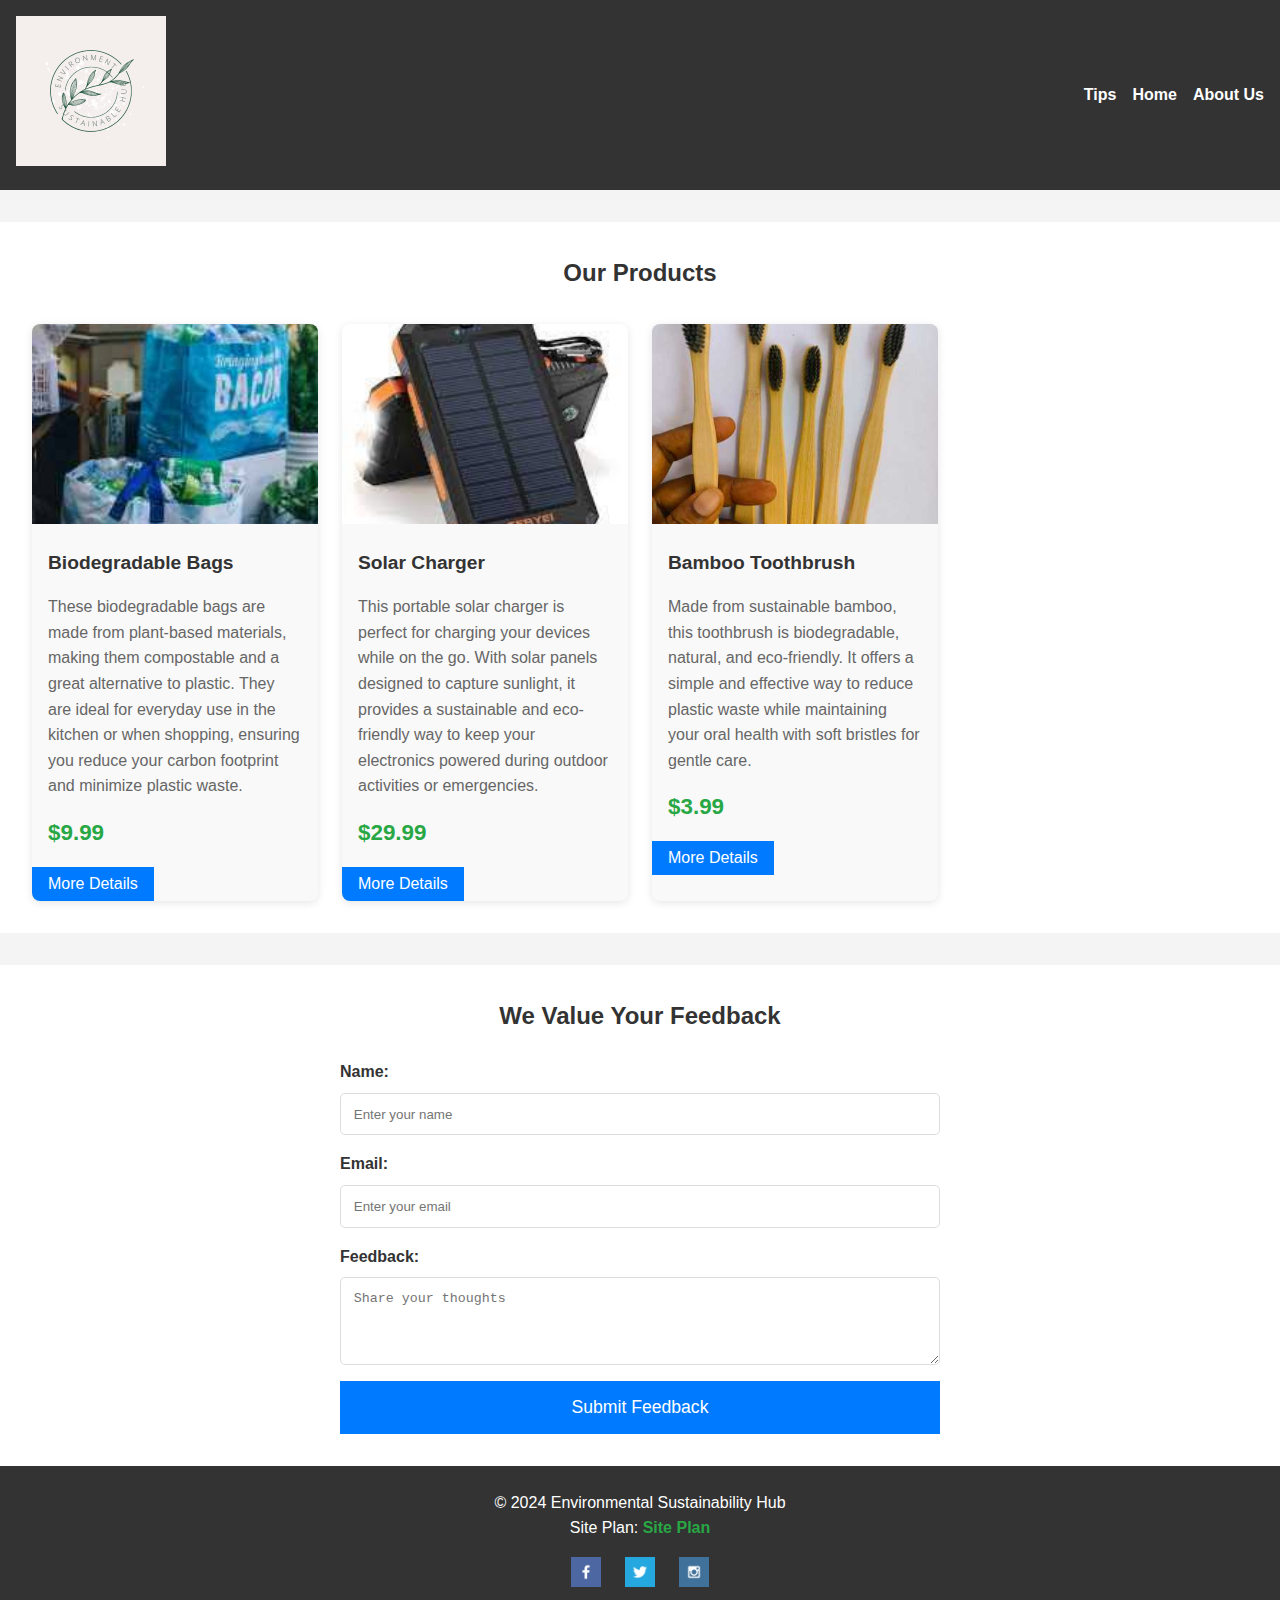
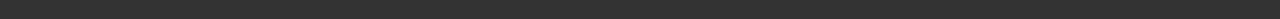
==== commit a0127add: "jv" ====
--- a/friendly.html
+++ b/friendly.html
@@ -50,7 +50,7 @@
 
   <!-- Footer -->
   <footer>
-    <p>&copy; 2023 Environmental Sustainability Hub</p>
+    <p>&copy; 2024 Environmental Sustainability Hub</p>
     <p>Site Plan: <a href="https://shakeenkumar.github.io/project/site-plan.html">Site Plan</a></p>
     <div class="social">
       <a href="https://facebook.com">
--- a/styles/friendly.css
+++ b/styles/friendly.css
@@ -1,200 +1,201 @@
 /* General Styles */
-body {
-    font-family: Arial, sans-serif;
+* {
     margin: 0;
     padding: 0;
+    box-sizing: border-box;
+  }
+  
+  body {
+    font-family: Arial, sans-serif;
+    line-height: 1.6;
+    background-color: #f4f4f4;
     color: #333;
-    background-color: #f4f4f4;
-}
-
-a {
+  }
+  
+  a {
     text-decoration: none;
-    color: #2f6b4f;
-}
-
-a:hover {
-    text-decoration: underline;
-}
-
-/* Header and Navigation */
-header {
-    background-color: #2f6b4f;
-    color: white;
-    padding: 10px 20px;
+    color: inherit;
+  }
+  
+  header {
+    background-color: #333;
+    color: white;
+    padding: 1rem;
+  }
+  
+  header nav {
     display: flex;
+    justify-content: space-between;
     align-items: center;
-    justify-content: space-between;
-    box-shadow: 0 2px 4px rgba(0, 0, 0, 0.1);
-}
-
-header img {
-    width: 50px;
-    height: auto;
-}
-
-header nav ul {
+  }
+  
+  header .logo img {
+    max-width: 150px;
+  }
+  
+  header ul {
+    display: flex;
     list-style: none;
+  }
+  
+  header ul li {
+    margin-left: 1rem;
+  }
+  
+  header ul li a {
+    color: white;
+    font-weight: bold;
+  }
+  
+  /* Products Section */
+  .products {
+    padding: 2rem;
+    background-color: #fff;
+    margin-top: 2rem;
+  }
+  
+  .products h2 {
+    text-align: center;
+    margin-bottom: 2rem;
+  }
+  
+  .product-grid {
+    display: grid;
+    grid-template-columns: repeat(auto-fill, minmax(250px, 1fr));
+    gap: 1.5rem;
+    justify-items: center;
+  }
+  
+  .product-card {
+    background-color: #f9f9f9;
+    border-radius: 8px;
+    box-shadow: 0 2px 8px rgba(0, 0, 0, 0.1);
+    overflow: hidden;
+    width: 100%;
+    max-width: 300px;
+    position: relative;
+    transition: transform 0.3s ease;
+  }
+  
+  .product-card:hover {
+    transform: translateY(-5px);
+  }
+  
+  .product-card img {
+    width: 100%;
+    height: 200px;
+    object-fit: cover;
+  }
+  
+  .product-card h3 {
+    font-size: 1.2rem;
+    padding: 1rem;
+  }
+  
+  .product-card p {
+    padding: 0 1rem;
+    color: #666;
+  }
+  
+  .product-card .price {
+    font-size: 1.4rem;
+    font-weight: bold;
+    padding: 1rem;
+    color: #28a745;
+  }
+  
+  .product-card .details-btn {
+    background-color: #007bff;
+    color: white;
+    border: none;
+    padding: 0.5rem 1rem;
+    cursor: pointer;
+    font-size: 1rem;
+    transition: background-color 0.3s ease;
+  }
+  
+  .product-card .details-btn:hover {
+    background-color: #0056b3;
+  }
+  
+  .product-card .product-details {
+    display: none;
+    padding: 1rem;
+    background-color: #f1f1f1;
+  }
+  
+  .product-card .product-details.show-details {
+    display: block;
+  }
+  
+  /* Feedback Section */
+  .feedback {
+    padding: 2rem;
+    background-color: #fff;
+    margin-top: 2rem;
+  }
+  
+  .feedback h2 {
+    text-align: center;
+    margin-bottom: 1.5rem;
+  }
+  
+  .feedback form {
     display: flex;
-    gap: 15px;
-    margin: 0;
-    padding: 0;
-}
-
-header nav ul li {
-    display: inline-block;
-}
-
-header nav ul li a {
-    color: white;
-    font-size: 16px;
-    padding: 8px 12px;
-    border-radius: 4px;
-    transition: background-color 0.3s ease;
-}
-
-header nav ul li a:hover {
-    background-color: #1f4a34;
-}
-
-/* Product Grid */
-.products {
-    padding: 20px;
-    background-color: #f9f9f9;
-}
-
-.product-grid {
-    display: grid;
-    grid-template-columns: repeat(auto-fit, minmax(250px, 1fr));
-    gap: 20px;
-}
-
-.product-card {
-    background-color: white;
-    border: 1px solid #ddd;
-    border-radius: 8px;
-    text-align: center;
-    padding: 15px;
-    box-shadow: 0 4px 8px rgba(0, 0, 0, 0.1);
-    transition: transform 0.2s ease, box-shadow 0.2s ease;
-}
-
-.product-card:hover {
-    transform: translateY(-5px);
-    box-shadow: 0 6px 12px rgba(0, 0, 0, 0.15);
-}
-
-.product-card img {
-    width: 100%;
-    border-radius: 8px;
-}
-
-.product-card h3 {
-    font-size: 18px;
-    margin: 10px 0;
-    color: #2f6b4f;
-}
-
-.product-card p {
-    font-size: 14px;
-    color: #555;
-}
-
-.product-card .price {
-    font-size: 16px;
-    font-weight: bold;
-    color: #2f6b4f;
-    margin-top: 10px;
-}
-
-/* Feedback Form */
-.feedback {
-    padding: 20px;
-    background-color: #fff;
-}
-
-.feedback h2 {
-    text-align: center;
-    margin-bottom: 20px;
-    color: #2f6b4f;
-}
-
-.feedback form {
+    flex-direction: column;
     max-width: 600px;
     margin: 0 auto;
-    background: #fff;
-    padding: 20px;
-    border-radius: 8px;
-    box-shadow: 0 4px 8px rgba(0, 0, 0, 0.1);
-}
-
-.feedback form label {
-    display: block;
-    margin: 10px 0 5px;
-    font-weight: bold;
-}
-
-.feedback form input,
-.feedback form textarea {
-    width: 100%;
-    padding: 10px;
-    margin-bottom: 15px;
-    border: 1px solid #ccc;
-    border-radius: 4px;
-}
-
-.feedback form button {
-    background-color: #2f6b4f;
-    color: white;
-    padding: 10px 20px;
+  }
+  
+  .feedback label {
+    font-weight: bold;
+    margin-bottom: 0.5rem;
+  }
+  
+  .feedback input,
+  .feedback textarea {
+    margin-bottom: 1rem;
+    padding: 0.8rem;
+    border: 1px solid #ddd;
+    border-radius: 5px;
+  }
+  
+  .feedback button {
+    padding: 1rem;
+    background-color: #007bff;
+    color: white;
+    font-size: 1.1rem;
     border: none;
-    border-radius: 4px;
     cursor: pointer;
-    transition: background-color 0.3s ease;
-}
-
-.feedback form button:hover {
-    background-color: #256239;
-}
-
-/* Footer */
-footer {
-    background-color: #2f6b4f;
+  }
+  
+  .feedback button:hover {
+    background-color: #0056b3;
+  }
+  
+  /* Footer */
+  footer {
+    background-color: #333;
     color: white;
     text-align: center;
-    padding: 20px;
-}
-
-footer a {
-    color: #f9f9f9;
-    text-decoration: underline;
-}
-
-footer a:hover {
-    color: #e1e1e1;
-}
-
-footer .social a {
-    display: inline-block;
+    padding: 1.5rem;
+  }
+  
+  footer a {
+    color: #28a745;
+    font-weight: bold;
+  }
+  
+  footer .social {
+    margin-top: 1rem;
+  }
+  
+  footer .social a {
     margin: 0 10px;
-}
-
-footer .social img {
-    width: 24px;
-    height: 24px;
-}
-
-/* Responsive Design */
-@media (max-width: 768px) {
-    header nav ul {
-        flex-direction: column;
-        gap: 10px;
-    }
-
-    .product-grid {
-        grid-template-columns: repeat(auto-fit, minmax(200px, 1fr));
-    }
-
-    .feedback form {
-        padding: 15px;
-    }
-}
+  }
+  
+  footer .social img {
+    width: 30px;
+    height: 30px;
+  }
+  